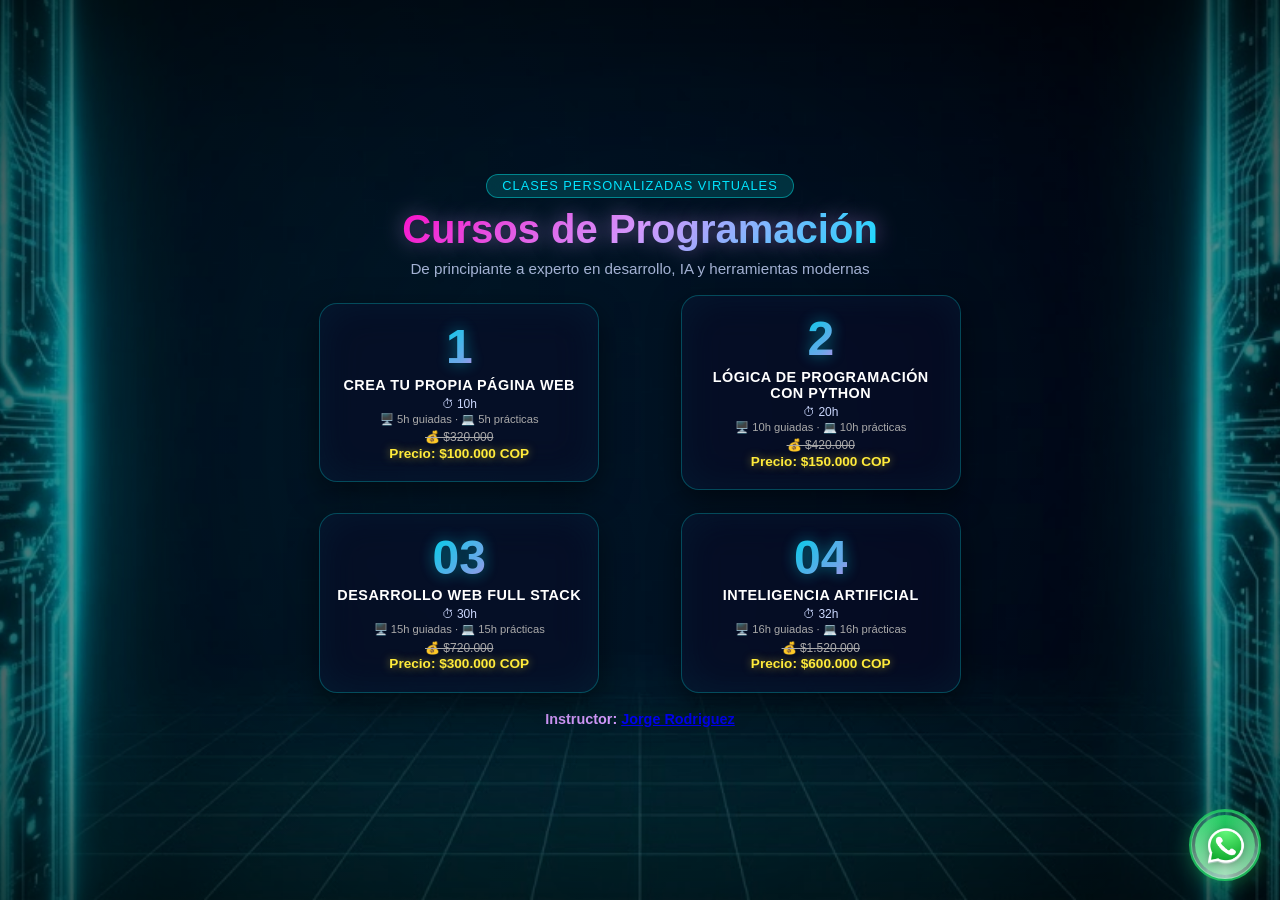
==== index.html @ 9ea20f33 "test" ====
<!DOCTYPE html>
<html lang="es">

<head>
    <meta charset="UTF-8">
    <meta name="viewport" content="width=device-width, initial-scale=1.0">
    <title>Cursos de Programación · Clases Personalizadas</title>
    <link rel="stylesheet" href="css/estilos.css">
</head>

<body>
    <div class="container">
        <div class="slide active">
            <span class="badge">Clases personalizadas virtuales</span>
            <h1>Cursos de Programación</h1>
            <p class="subtitulo">De principiante a experto en desarrollo, IA y herramientas modernas</p>

            <div class="grid-cursos">
                <!-- Curso 1: Básico Web (14h) -->
                <div class="curso-wrapper">
                    <div class="tarjeta-curso" data-curso="web-basico">
                        <span class="curso-numero">1</span>
                        <h3>Crea tu propia página web</h3>
                        <p class="duracion">⏱ 10h <span class="dist-horas">🖥️ 5h guiadas · 💻 5h prácticas</span></p>
                        <p class="precio-original">💰 $320.000</p>
                        <p class="precio-especial">Precio: $100.000 COP</p>
                    </div>
                    <div class="modal-curso">
                        <button class="modal-cerrar">&times;</button>
                        <a href="pr/index.html" class="item-modal">
                            <span class="item-num">1</span>
                            <span class="item-nombre">Antigravity</span>
                            <span class="item-horas">2h</span>
                        </a>
                        <a href="pr/index.html" class="item-modal">
                            <span class="item-num">2</span>
                            <span class="item-nombre">HTML Básico</span>
                            <span class="item-horas">6h</span>
                        </a>
                        <a href="pr/index.html" class="item-modal">
                            <span class="item-num">3</span>
                            <span class="item-nombre">Gemini & ChatGPT</span>
                            <span class="item-horas">2h</span>
                        </a>
                    </div>
                </div>

                <!-- Curso 2: Lógica (24h) -->
                <div class="curso-wrapper">
                    <div class="tarjeta-curso" data-curso="logica">
                        <span class="curso-numero">2</span>
                        <h3>Lógica de Programación con Python</h3>
                        <p class="duracion">⏱ 20h <span class="dist-horas">🖥️ 10h guiadas · 💻 10h prácticas</span></p>
                        <p class="precio-original">💰 $420.000</p>
                        <p class="precio-especial">Precio: $150.000 COP</p>
                    </div>
                    <div class="modal-curso">
                        <button class="modal-cerrar">&times;</button>
                        <a href="pr/mision3/index.html" class="item-modal">
                            <span class="item-num">1</span>
                            <span class="item-nombre">Lógica y Algoritmos</span>
                            <span class="item-horas">8h</span>
                        </a>
                        <a href="pr/mision3/index.html" class="item-modal">
                            <span class="item-num">2</span>
                            <span class="item-nombre">Python Esencial</span>
                            <span class="item-horas">8h</span>
                        </a>
                        <a href="pr/mision3/index.html" class="item-modal">
                            <span class="item-num">3</span>
                            <span class="item-nombre">Proyectos Lógicos</span>
                            <span class="item-horas">4h</span>
                        </a>
                    </div>
                </div>

                <!-- Curso 3: Full Stack (30h) -->
                <div class="curso-wrapper">
                    <div class="tarjeta-curso" data-curso="fullstack">
                        <span class="curso-numero">03</span>
                        <h3>Desarrollo Web Full Stack</h3>
                        <p class="duracion">⏱ 30h <span class="dist-horas">🖥️ 15h guiadas · 💻 15h prácticas</span></p>
                        <p class="precio-original">💰 $720.000</p>
                        <p class="precio-especial">Precio: $300.000 COP</p>
                    </div>
                    <div class="modal-curso">
                        <button class="modal-cerrar">&times;</button>
                        <a href="pri/index.html" class="item-modal">
                            <span class="item-num">1</span>
                            <span class="item-nombre">MySQL</span>
                            <span class="item-horas">8h</span>
                        </a>
                        <a href="pri/index.html" class="item-modal">
                            <span class="item-num">2</span>
                            <span class="item-nombre">Backend con Python</span>
                            <span class="item-horas">12h</span>
                        </a>
                        <a href="pri/index.html" class="item-modal">
                            <span class="item-num">3</span>
                            <span class="item-nombre">Frontend con React</span>
                            <span class="item-horas">10h</span>
                        </a>
                    </div>
                </div>

                <!-- Curso 4: IA (32h) -->
                <div class="curso-wrapper">
                    <div class="tarjeta-curso" data-curso="ia">
                        <span class="curso-numero">04</span>
                        <h3>Inteligencia Artificial</h3>
                        <p class="duracion">⏱ 32h <span class="dist-horas">🖥️ 16h guiadas · 💻 16h prácticas</span></p>
                        <p class="precio-original">💰 $1.520.000</p>
                        <p class="precio-especial">Precio: $600.000 COP</p>
                    </div>
                    <div class="modal-curso">
                        <button class="modal-cerrar">&times;</button>
                        <a href="ai/index.html" class="item-modal">
                            <span class="item-num">1</span>
                            <span class="item-nombre">Python para Datos</span>
                            <span class="item-horas">10h</span>
                        </a>
                        <a href="ai/index.html" class="item-modal">
                            <span class="item-num">2</span>
                            <span class="item-nombre">Fundamentos de IA</span>
                            <span class="item-horas">12h</span>
                        </a>
                        <a href="ai/index.html" class="item-modal">
                            <span class="item-num">3</span>
                            <span class="item-nombre">Machine Learning</span>
                            <span class="item-horas">10h</span>
                        </a>
                    </div>
                </div>
            </div>

            <p class="instructor">Instructor: <a href="https://sitioz.com/jorge" target="_blank"
                    rel="noopener noreferrer">Jorge Rodriguez</a></p>
        </div>
    </div>

    <!-- Botón flotante de WhatsApp con imagen wp.jpg -->
    <a href="https://wa.me/573133275812?text=Hola%20Jorge%2C%20me%20interesan%20tus%20clases%20de%20programación"
        target="_blank" class="btn-wa-flotante">
        <img src="images/wp.png" alt="WhatsApp">
    </a>

    <script src="js/script.js"></script>
</body>

</html>
---- css/estilos.css ----
/* ===== RESET Y BASE ===== */
* {
    margin: 0;
    padding: 0;
    box-sizing: border-box;
}

html,
body {
    width: 100%;
    height: 100%;
    overflow: hidden;
    font-family: 'Segoe UI', 'Arial', sans-serif;
    color: #ffffff;
    background: #0a0a1a;
    background-image: url("../images/fondo.jpeg");
    background-size: cover;
    background-repeat: no-repeat;
    background-position: center;
    box-shadow: inset 0 0 200px rgba(0, 0, 0, 0.7);
    position: relative;
}

/* ===== HAZ DE LUZ ANIMADO EN EL FONDO ===== */
body::after {
    content: "";
    position: fixed;
    top: -50%;
    left: -50%;
    width: 200%;
    height: 200%;
    background: radial-gradient(circle at 20% 50%, rgba(0, 229, 255, 0.08) 0%, transparent 60%);
    animation: sweepLight 12s infinite linear;
    pointer-events: none;
    z-index: 0;
}

@keyframes sweepLight {
    0% {
        transform: translate(-30%, -30%) rotate(0deg);
    }

    100% {
        transform: translate(30%, 30%) rotate(360deg);
    }
}

/* ===== CONTENEDOR PRINCIPAL ===== */
.container {
    width: 100%;
    height: 100%;
    display: flex;
    flex-direction: column;
    justify-content: center;
    align-items: center;
    padding: 1.5vh 3vw;
    background: radial-gradient(circle at center, transparent 30%, rgba(0, 0, 0, 0.5) 100%);
    position: relative;
    z-index: 1;
}

.slide {
    display: flex;
    flex-direction: column;
    align-items: center;
    justify-content: center;
    width: 100%;
    max-height: 100%;
    text-align: center;
    z-index: 2;
}

/* ===== BADGE ===== */
.badge {
    display: inline-block;
    padding: 0.3em 1.2em;
    background: rgba(0, 255, 255, 0.15);
    border: 1px solid rgba(0, 255, 255, 0.4);
    border-radius: 50px;
    color: #00e5ff;
    font-size: 0.8rem;
    letter-spacing: 1px;
    text-transform: uppercase;
    margin-bottom: 1vh;
    backdrop-filter: blur(10px);
    animation: pulseBadge 3s infinite;
}

@keyframes pulseBadge {

    0%,
    100% {
        box-shadow: 0 0 8px rgba(0, 229, 255, 0.4);
    }

    50% {
        box-shadow: 0 0 18px rgba(0, 229, 255, 0.8);
    }
}

/* ===== TIPOGRAFÍA ===== */
h1 {
    font-size: clamp(1.8rem, 4vw, 2.5rem);
    font-weight: 800;
    background: linear-gradient(135deg, #ff00c3, #d49afe, #00e5ff);
    -webkit-background-clip: text;
    -webkit-text-fill-color: transparent;
    background-clip: text;
    margin-bottom: 0.2em;
    text-shadow: 0 0 20px rgba(212, 154, 254, 0.5);
}

.subtitulo {
    font-size: clamp(0.8rem, 1.5vw, 0.95rem);
    opacity: 0.8;
    margin-bottom: 2vh;
    color: #ccd9ff;
}

.instructor {
    color: #d49afe;
    margin-top: 2vh;
    font-size: 0.9rem;
    font-weight: 600;
}

/* ===== CUADRÍCULA 2x2 (más compacta) ===== */
.grid-cursos {
    display: grid;
    grid-template-columns: repeat(2, 1fr);
    gap: 1.8vw;
    max-width: 700px;
    width: 100%;
    margin: 0 auto;
    justify-items: center;
    align-items: center;
}

/* ===== WRAPPER ===== */
.curso-wrapper {
    position: relative;
    width: 100%;
    max-width: 280px;
    display: flex;
    flex-direction: column;
    align-items: center;
    z-index: auto;
}

/* ===== TARJETAS DE CURSO (más pequeñas) ===== */
.tarjeta-curso {
    position: relative;
    background: rgba(10, 10, 40, 0.5);
    backdrop-filter: blur(20px);
    border: 1px solid rgba(0, 255, 255, 0.25);
    border-radius: 18px;
    padding: 1.2em 0.8em;
    width: 100%;
    cursor: pointer;
    transition: all 0.4s ease;
    text-align: center;
    display: flex;
    flex-direction: column;
    align-items: center;
    justify-content: center;
    min-height: 150px;
    box-shadow: 0 10px 30px rgba(0, 0, 0, 0.5), inset 0 0 40px rgba(0, 255, 255, 0.05);
    overflow: hidden;
    z-index: auto;
}

/* Reflejo shimmer */
.tarjeta-curso::after {
    content: "";
    position: absolute;
    top: 0;
    left: -150%;
    width: 100%;
    height: 100%;
    background: linear-gradient(90deg, transparent, rgba(255, 255, 255, 0.1), transparent);
    transform: skewX(-25deg);
    animation: shimmer 4s infinite;
}

@keyframes shimmer {
    0% {
        left: -150%;
    }

    60% {
        left: 150%;
    }

    100% {
        left: 150%;
    }
}

.tarjeta-curso:hover {
    border-color: #00e5ff;
    box-shadow: 0 0 35px rgba(0, 229, 255, 0.4), inset 0 0 60px rgba(0, 255, 255, 0.1);
    background: rgba(10, 10, 50, 0.7);
}

/* Número */
.curso-numero {
    font-size: 3rem;
    font-weight: 900;
    line-height: 1;
    background: linear-gradient(135deg, #00e5ff, #d49afe);
    -webkit-background-clip: text;
    -webkit-text-fill-color: transparent;
    background-clip: text;
    opacity: 0.9;
    margin-bottom: 0.05em;
    text-shadow: 0 0 15px rgba(0, 229, 255, 0.5);
    animation: floatNumber 3s ease-in-out infinite;
}

@keyframes floatNumber {

    0%,
    100% {
        transform: translateY(0);
    }

    50% {
        transform: translateY(-5px);
    }
}

.tarjeta-curso h3 {
    font-size: 0.9rem;
    font-weight: 600;
    color: #ffffff;
    margin: 0.2em 0;
    text-transform: uppercase;
    letter-spacing: 0.5px;
}

/* Duración (junto con distribución) */
.tarjeta-curso .duracion {
    font-size: 0.75rem;
    color: #ccd9ff;
    margin: 0.1em 0;
    font-weight: 500;
    line-height: 1.3;
}

.dist-horas {
    display: block;
    font-size: 0.7rem;
    color: #aaa;
    font-weight: 400;
}

/* Precio original tachado */
.precio-original {
    font-size: 0.75rem;
    color: #aaa;
    text-decoration: line-through;
    margin: 0.2em 0 0;
    font-weight: 500;
}

/* Precio especial */
.precio-especial {
    font-size: 0.85rem;
    color: #ffeb3b;
    font-weight: 700;
    margin: 0.1em 0;
    text-shadow: 0 0 8px rgba(255, 235, 59, 0.5);
}

/* ===== MODAL (sin cambios) ===== */
.modal-curso {
    display: none;
    position: fixed;
    top: 50%;
    left: 50%;
    transform: translate(-50%, -50%);
    width: 70vw;
    max-width: 800px;
    background: rgba(8, 8, 30, 0.95);
    backdrop-filter: blur(30px);
    border: 1px solid rgba(0, 255, 255, 0.5);
    border-radius: 24px;
    padding: 2.8rem 2rem 2rem;
    z-index: 9999;
    box-shadow: 0 0 80px rgba(0, 229, 255, 0.3), 0 30px 50px rgba(0, 0, 0, 0.8);
    flex-direction: row;
    justify-content: center;
    align-items: stretch;
    gap: 1.5rem;
    transition: opacity 0.3s ease;
}

.curso-wrapper:hover .modal-curso {
    display: flex;
}

.curso-wrapper.modal-abierto .modal-curso {
    display: flex;
}

.modal-cerrar {
    position: absolute;
    top: 12px;
    right: 18px;
    background: transparent;
    border: none;
    color: #ffffff;
    font-size: 2.2rem;
    cursor: pointer;
    opacity: 0.7;
    z-index: 10001;
}

.modal-cerrar:hover {
    opacity: 1;
    color: #00e5ff;
}

.item-modal {
    flex: 1;
    background: rgba(255, 255, 255, 0.04);
    border: 1px solid rgba(255, 255, 255, 0.15);
    border-radius: 16px;
    padding: 1.8rem 0.8rem;
    text-decoration: none;
    color: #ffffff;
    font-weight: bold;
    transition: all 0.3s;
    display: flex;
    flex-direction: column;
    justify-content: center;
    align-items: center;
    text-align: center;
    backdrop-filter: blur(10px);
    position: relative;
    z-index: 10002;
    gap: 0.5em;
}

.item-modal:hover {
    background: rgba(0, 229, 255, 0.1);
    border-color: #00e5ff;
    color: #00e5ff;
    transform: scale(1.03);
    box-shadow: 0 0 25px rgba(0, 229, 255, 0.3);
}

.item-num {
    font-size: 1.5rem;
    font-weight: 900;
    color: #d49afe;
}

.item-nombre {
    font-size: 0.95rem;
    font-weight: 600;
}

.item-horas {
    font-size: 0.9rem;
    background: rgba(0, 229, 255, 0.2);
    padding: 0.2em 1em;
    border-radius: 20px;
    color: #00e5ff;
}

/* ===== BOTÓN FLOTANTE WHATSAPP (MEJORADO) ===== */
.btn-wa-flotante {
    position: fixed;
    bottom: 25px;
    right: 25px;
    width: 60px;
    height: 60px;
    border-radius: 50%;
    background: linear-gradient(135deg, #25D366, #1da851);
    box-shadow: 0 4px 25px rgba(37, 211, 102, 0.6);
    display: flex;
    align-items: center;
    justify-content: center;
    z-index: 9998;
    transition: transform 0.3s, box-shadow 0.3s;
    overflow: visible; /* permite que el anillo sea visible fuera */
    animation: pulseWA 2s infinite;
}

/* Anillo expansivo animado */
.btn-wa-flotante::before {
    content: "";
    position: absolute;
    top: -6px;
    left: -6px;
    right: -6px;
    bottom: -6px;
    border-radius: 50%;
    border: 3px solid rgba(37, 211, 102, 0.8);
    animation: ringWA 2s infinite;
    z-index: -1;
}

/* Brillo que recorre el borde */
.btn-wa-flotante::after {
    content: "";
    position: absolute;
    top: -4px;
    left: -4px;
    right: -4px;
    bottom: -4px;
    border-radius: 50%;
    background: conic-gradient(from 0deg, transparent, rgba(255,255,255,0.6), transparent);
    animation: rotateGlow 3s linear infinite;
    z-index: -1;
}

/* Imagen del botón */
.btn-wa-flotante img {
    width: 65%;
    height: 65%;
    object-fit: contain;
    z-index: 1;
    filter: drop-shadow(0 2px 4px rgba(0,0,0,0.3));
}

/* Efecto hover */
.btn-wa-flotante:hover {
    transform: scale(1.15);
    box-shadow: 0 6px 30px rgba(37, 211, 102, 0.9);
}

/* Animación de pulso */
@keyframes pulseWA {
    0% {
        box-shadow: 0 4px 25px rgba(37, 211, 102, 0.6);
    }
    50% {
        box-shadow: 0 4px 40px rgba(37, 211, 102, 0.9), 0 0 60px rgba(37, 211, 102, 0.3);
    }
    100% {
        box-shadow: 0 4px 25px rgba(37, 211, 102, 0.6);
    }
}

/* Animación del anillo expansivo */
@keyframes ringWA {
    0% {
        transform: scale(1);
        opacity: 1;
    }
    100% {
        transform: scale(1.5);
        opacity: 0;
    }
}

/* Animación de brillo giratorio */
@keyframes rotateGlow {
    0% {
        transform: rotate(0deg);
    }
    100% {
        transform: rotate(360deg);
    }
}

/* ===== OCULTAR NO USADOS ===== */
.nav,
.modal,
pre,
ul {
    display: none;
}
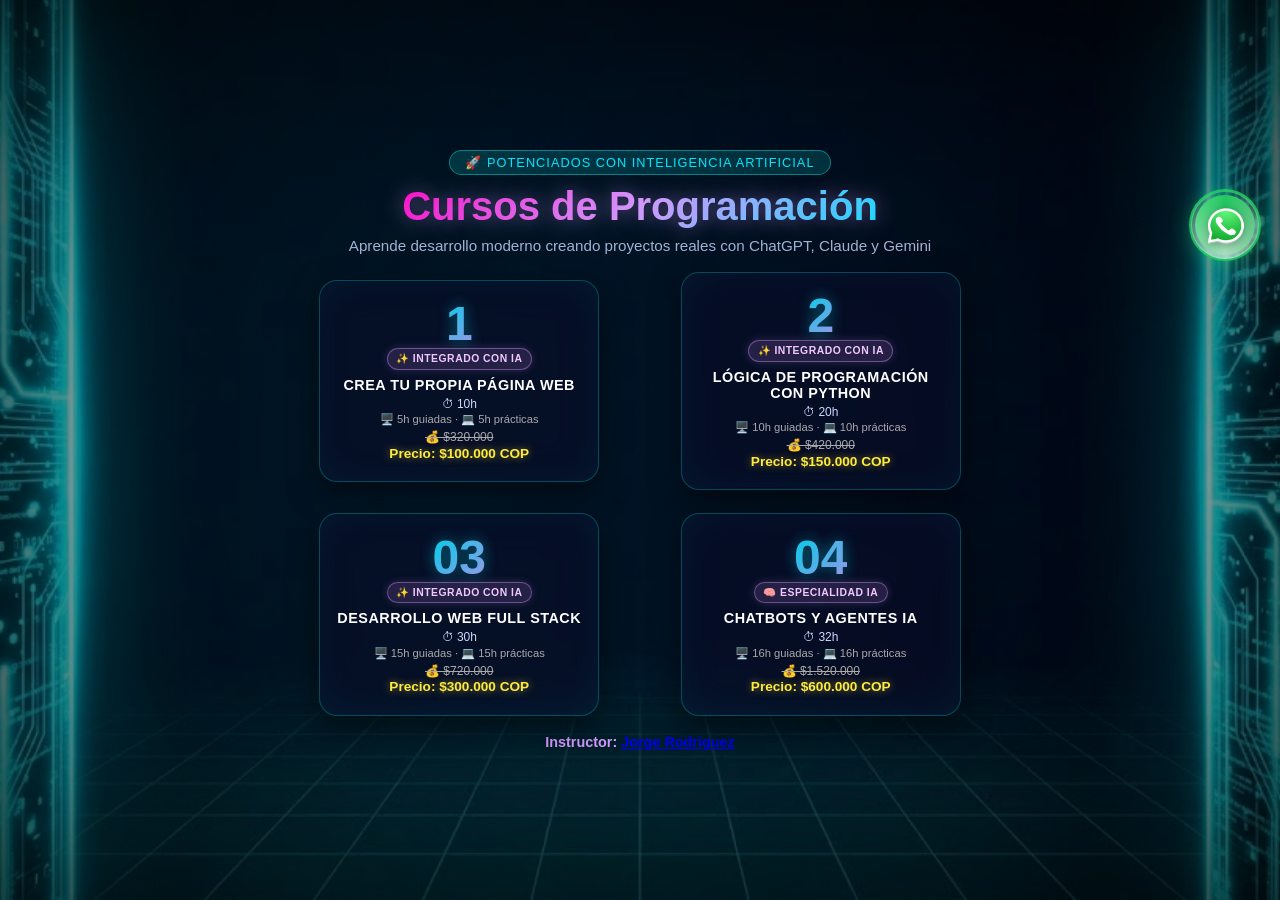
==== commit 7b4d0db6: "test" ====
--- a/index.html
+++ b/index.html
@@ -5,21 +5,22 @@
     <meta charset="UTF-8">
     <meta name="viewport" content="width=device-width, initial-scale=1.0">
     <title>Cursos de Programación · Clases Personalizadas</title>
-    <link rel="stylesheet" href="css/estilos.css">
+    <link rel="stylesheet" href="css/styles.css">
 </head>
 
 <body>
     <div class="container">
         <div class="slide active">
-            <span class="badge">Clases personalizadas virtuales</span>
+            <span class="badge">🚀 Potenciados con Inteligencia Artificial</span>
             <h1>Cursos de Programación</h1>
-            <p class="subtitulo">De principiante a experto en desarrollo, IA y herramientas modernas</p>
+            <p class="subtitulo">Aprende desarrollo moderno creando proyectos reales con ChatGPT, Claude y Gemini</p>
 
             <div class="grid-cursos">
                 <!-- Curso 1: Básico Web (14h) -->
                 <div class="curso-wrapper">
                     <div class="tarjeta-curso" data-curso="web-basico">
                         <span class="curso-numero">1</span>
+                        <span class="badge-ia">✨ Integrado con IA</span>
                         <h3>Crea tu propia página web</h3>
                         <p class="duracion">⏱ 10h <span class="dist-horas">🖥️ 5h guiadas · 💻 5h prácticas</span></p>
                         <p class="precio-original">💰 $320.000</p>
@@ -49,6 +50,7 @@
                 <div class="curso-wrapper">
                     <div class="tarjeta-curso" data-curso="logica">
                         <span class="curso-numero">2</span>
+                        <span class="badge-ia">✨ Integrado con IA</span>
                         <h3>Lógica de Programación con Python</h3>
                         <p class="duracion">⏱ 20h <span class="dist-horas">🖥️ 10h guiadas · 💻 10h prácticas</span></p>
                         <p class="precio-original">💰 $420.000</p>
@@ -56,17 +58,17 @@
                     </div>
                     <div class="modal-curso">
                         <button class="modal-cerrar">&times;</button>
-                        <a href="pr/mision3/index.html" class="item-modal">
+                        <a href="pr/modulo3/index.html" class="item-modal">
                             <span class="item-num">1</span>
                             <span class="item-nombre">Lógica y Algoritmos</span>
                             <span class="item-horas">8h</span>
                         </a>
-                        <a href="pr/mision3/index.html" class="item-modal">
+                        <a href="pr/modulo3/index.html" class="item-modal">
                             <span class="item-num">2</span>
                             <span class="item-nombre">Python Esencial</span>
                             <span class="item-horas">8h</span>
                         </a>
-                        <a href="pr/mision3/index.html" class="item-modal">
+                        <a href="pr/modulo3/index.html" class="item-modal">
                             <span class="item-num">3</span>
                             <span class="item-nombre">Proyectos Lógicos</span>
                             <span class="item-horas">4h</span>
@@ -78,6 +80,7 @@
                 <div class="curso-wrapper">
                     <div class="tarjeta-curso" data-curso="fullstack">
                         <span class="curso-numero">03</span>
+                        <span class="badge-ia">✨ Integrado con IA</span>
                         <h3>Desarrollo Web Full Stack</h3>
                         <p class="duracion">⏱ 30h <span class="dist-horas">🖥️ 15h guiadas · 💻 15h prácticas</span></p>
                         <p class="precio-original">💰 $720.000</p>
@@ -85,17 +88,17 @@
                     </div>
                     <div class="modal-curso">
                         <button class="modal-cerrar">&times;</button>
-                        <a href="pri/index.html" class="item-modal">
+                        <a href="pri/modulo1/index.html" class="item-modal">
                             <span class="item-num">1</span>
                             <span class="item-nombre">MySQL</span>
                             <span class="item-horas">8h</span>
                         </a>
-                        <a href="pri/index.html" class="item-modal">
+                        <a href="pri/modulo2/index.html" class="item-modal">
                             <span class="item-num">2</span>
                             <span class="item-nombre">Backend con Python</span>
                             <span class="item-horas">12h</span>
                         </a>
-                        <a href="pri/index.html" class="item-modal">
+                        <a href="pri/modulo3/index.html" class="item-modal">
                             <span class="item-num">3</span>
                             <span class="item-nombre">Frontend con React</span>
                             <span class="item-horas">10h</span>
@@ -107,7 +110,8 @@
                 <div class="curso-wrapper">
                     <div class="tarjeta-curso" data-curso="ia">
                         <span class="curso-numero">04</span>
-                        <h3>Inteligencia Artificial</h3>
+                        <span class="badge-ia">🧠 Especialidad IA</span>
+                        <h3>Chatbots y Agentes IA</h3>
                         <p class="duracion">⏱ 32h <span class="dist-horas">🖥️ 16h guiadas · 💻 16h prácticas</span></p>
                         <p class="precio-original">💰 $1.520.000</p>
                         <p class="precio-especial">Precio: $600.000 COP</p>
@@ -126,7 +130,7 @@
                         </a>
                         <a href="ai/index.html" class="item-modal">
                             <span class="item-num">3</span>
-                            <span class="item-nombre">Machine Learning</span>
+                            <span class="item-nombre">Chatbots y Agentes IA</span>
                             <span class="item-horas">10h</span>
                         </a>
                     </div>
@@ -145,6 +149,19 @@
     </a>
 
     <script src="js/script.js"></script>
+    <!-- Google tag (gtag.js) -->
+    <script async src="https://www.googletagmanager.com/gtag/js?id=AW-1001567483"></script>
+    <script>
+        window.dataLayer = window.dataLayer || [];
+        function gtag() { dataLayer.push(arguments); }
+        gtag('js', new Date());
+
+        gtag('config', 'AW-1001567483');
+    </script>
+
+    <script async src="https://pagead2.googlesyndication.com/pagead/js/adsbygoogle.js?client=ca-pub-6639948221654978"
+        crossorigin="anonymous"></script>
+    <script src="https://chat.sitioz.com/js/chat-widget.js"></script>
 </body>
 
 </html>
--- a/css/styles.css
+++ b/css/styles.css
@@ -0,0 +1,514 @@
+/* ===== RESET Y BASE ===== */
+* {
+    margin: 0;
+    padding: 0;
+    box-sizing: border-box;
+}
+
+html,
+body {
+    width: 100%;
+    height: 100%;
+    overflow: hidden;
+    font-family: 'Segoe UI', 'Arial', sans-serif;
+    color: #ffffff;
+    background: #0a0a1a;
+    background-image: url("../images/fondo.jpeg");
+    background-size: cover;
+    background-repeat: no-repeat;
+    background-position: center;
+    box-shadow: inset 0 0 200px rgba(0, 0, 0, 0.7);
+    position: relative;
+}
+
+/* ===== HAZ DE LUZ ANIMADO EN EL FONDO ===== */
+body::after {
+    content: "";
+    position: fixed;
+    top: -50%;
+    left: -50%;
+    width: 200%;
+    height: 200%;
+    background: radial-gradient(circle at 20% 50%, rgba(0, 229, 255, 0.08) 0%, transparent 60%);
+    animation: sweepLight 12s infinite linear;
+    pointer-events: none;
+    z-index: 0;
+}
+
+@keyframes sweepLight {
+    0% {
+        transform: translate(-30%, -30%) rotate(0deg);
+    }
+
+    100% {
+        transform: translate(30%, 30%) rotate(360deg);
+    }
+}
+
+/* ===== CONTENEDOR PRINCIPAL ===== */
+.container {
+    width: 100%;
+    height: 100%;
+    display: flex;
+    flex-direction: column;
+    justify-content: center;
+    align-items: center;
+    padding: 1.5vh 3vw;
+    background: radial-gradient(circle at center, transparent 30%, rgba(0, 0, 0, 0.5) 100%);
+    position: relative;
+    z-index: 1;
+}
+
+.slide {
+    display: flex;
+    flex-direction: column;
+    align-items: center;
+    justify-content: center;
+    width: 100%;
+    max-height: 100%;
+    text-align: center;
+    z-index: 2;
+}
+
+/* ===== BADGE ===== */
+.badge {
+    display: inline-block;
+    padding: 0.3em 1.2em;
+    background: rgba(0, 255, 255, 0.15);
+    border: 1px solid rgba(0, 255, 255, 0.4);
+    border-radius: 50px;
+    color: #00e5ff;
+    font-size: 0.8rem;
+    letter-spacing: 1px;
+    text-transform: uppercase;
+    margin-bottom: 1vh;
+    backdrop-filter: blur(10px);
+    animation: pulseBadge 3s infinite;
+}
+
+@keyframes pulseBadge {
+
+    0%,
+    100% {
+        box-shadow: 0 0 8px rgba(0, 229, 255, 0.4);
+    }
+
+    50% {
+        box-shadow: 0 0 18px rgba(0, 229, 255, 0.8);
+    }
+}
+
+/* ===== BADGE IA EN TARJETAS ===== */
+.badge-ia {
+    display: inline-block;
+    padding: 0.3em 0.8em;
+    background: rgba(212, 154, 254, 0.15);
+    border: 1px solid rgba(212, 154, 254, 0.4);
+    border-radius: 30px;
+    color: #f0c8ff;
+    font-size: 0.65rem;
+    font-weight: 700;
+    letter-spacing: 0.5px;
+    text-transform: uppercase;
+    margin-top: -0.2em;
+    margin-bottom: 0.4em;
+    backdrop-filter: blur(5px);
+    box-shadow: 0 0 10px rgba(212, 154, 254, 0.2);
+    animation: pulseBadgeIA 3s infinite alternate;
+}
+
+@keyframes pulseBadgeIA {
+    0% {
+        box-shadow: 0 0 5px rgba(212, 154, 254, 0.2);
+        border-color: rgba(212, 154, 254, 0.3);
+    }
+    100% {
+        box-shadow: 0 0 15px rgba(212, 154, 254, 0.6);
+        border-color: rgba(212, 154, 254, 0.8);
+        color: #ffffff;
+    }
+}
+
+/* ===== TIPOGRAFÍA ===== */
+h1 {
+    font-size: clamp(1.8rem, 4vw, 2.5rem);
+    font-weight: 800;
+    background: linear-gradient(135deg, #ff00c3, #d49afe, #00e5ff);
+    -webkit-background-clip: text;
+    -webkit-text-fill-color: transparent;
+    background-clip: text;
+    margin-bottom: 0.2em;
+    text-shadow: 0 0 20px rgba(212, 154, 254, 0.5);
+}
+
+.subtitulo {
+    font-size: clamp(0.8rem, 1.5vw, 0.95rem);
+    opacity: 0.8;
+    margin-bottom: 2vh;
+    color: #ccd9ff;
+}
+
+.instructor {
+    color: #d49afe;
+    margin-top: 2vh;
+    font-size: 0.9rem;
+    font-weight: 600;
+}
+
+/* ===== CUADRÍCULA 2x2 (más compacta) ===== */
+.grid-cursos {
+    display: grid;
+    grid-template-columns: repeat(2, 1fr);
+    gap: 1.8vw;
+    max-width: 700px;
+    width: 100%;
+    margin: 0 auto;
+    justify-items: center;
+    align-items: center;
+}
+
+/* ===== WRAPPER ===== */
+.curso-wrapper {
+    position: relative;
+    width: 100%;
+    max-width: 280px;
+    display: flex;
+    flex-direction: column;
+    align-items: center;
+    z-index: auto;
+}
+
+/* ===== TARJETAS DE CURSO (más pequeñas) ===== */
+.tarjeta-curso {
+    position: relative;
+    background: rgba(10, 10, 40, 0.5);
+    backdrop-filter: blur(20px);
+    border: 1px solid rgba(0, 255, 255, 0.25);
+    border-radius: 18px;
+    padding: 1.2em 0.8em;
+    width: 100%;
+    cursor: pointer;
+    transition: all 0.4s ease;
+    text-align: center;
+    display: flex;
+    flex-direction: column;
+    align-items: center;
+    justify-content: center;
+    min-height: 150px;
+    box-shadow: 0 10px 30px rgba(0, 0, 0, 0.5), inset 0 0 40px rgba(0, 255, 255, 0.05);
+    overflow: hidden;
+    z-index: auto;
+}
+
+/* Reflejo shimmer */
+.tarjeta-curso::after {
+    content: "";
+    position: absolute;
+    top: 0;
+    left: -150%;
+    width: 100%;
+    height: 100%;
+    background: linear-gradient(90deg, transparent, rgba(255, 255, 255, 0.1), transparent);
+    transform: skewX(-25deg);
+    animation: shimmer 4s infinite;
+}
+
+@keyframes shimmer {
+    0% {
+        left: -150%;
+    }
+
+    60% {
+        left: 150%;
+    }
+
+    100% {
+        left: 150%;
+    }
+}
+
+.tarjeta-curso:hover {
+    border-color: #00e5ff;
+    box-shadow: 0 0 35px rgba(0, 229, 255, 0.4), inset 0 0 60px rgba(0, 255, 255, 0.1);
+    background: rgba(10, 10, 50, 0.7);
+}
+
+/* Número */
+.curso-numero {
+    font-size: 3rem;
+    font-weight: 900;
+    line-height: 1;
+    background: linear-gradient(135deg, #00e5ff, #d49afe);
+    -webkit-background-clip: text;
+    -webkit-text-fill-color: transparent;
+    background-clip: text;
+    opacity: 0.9;
+    margin-bottom: 0.05em;
+    text-shadow: 0 0 15px rgba(0, 229, 255, 0.5);
+    animation: floatNumber 3s ease-in-out infinite;
+}
+
+@keyframes floatNumber {
+
+    0%,
+    100% {
+        transform: translateY(0);
+    }
+
+    50% {
+        transform: translateY(-5px);
+    }
+}
+
+.tarjeta-curso h3 {
+    font-size: 0.9rem;
+    font-weight: 600;
+    color: #ffffff;
+    margin: 0.2em 0;
+    text-transform: uppercase;
+    letter-spacing: 0.5px;
+}
+
+/* Duración (junto con distribución) */
+.tarjeta-curso .duracion {
+    font-size: 0.75rem;
+    color: #ccd9ff;
+    margin: 0.1em 0;
+    font-weight: 500;
+    line-height: 1.3;
+}
+
+.dist-horas {
+    display: block;
+    font-size: 0.7rem;
+    color: #aaa;
+    font-weight: 400;
+}
+
+/* Precio original tachado */
+.precio-original {
+    font-size: 0.75rem;
+    color: #aaa;
+    text-decoration: line-through;
+    margin: 0.2em 0 0;
+    font-weight: 500;
+}
+
+/* Precio especial */
+.precio-especial {
+    font-size: 0.85rem;
+    color: #ffeb3b;
+    font-weight: 700;
+    margin: 0.1em 0;
+    text-shadow: 0 0 8px rgba(255, 235, 59, 0.5);
+}
+
+/* ===== MODAL (sin cambios) ===== */
+.modal-curso {
+    display: none;
+    position: fixed;
+    top: 50%;
+    left: 50%;
+    transform: translate(-50%, -50%);
+    width: 70vw;
+    max-width: 800px;
+    background: rgba(8, 8, 30, 0.95);
+    backdrop-filter: blur(30px);
+    border: 1px solid rgba(0, 255, 255, 0.5);
+    border-radius: 24px;
+    padding: 2.8rem 2rem 2rem;
+    z-index: 9999;
+    box-shadow: 0 0 80px rgba(0, 229, 255, 0.3), 0 30px 50px rgba(0, 0, 0, 0.8);
+    flex-direction: row;
+    justify-content: center;
+    align-items: stretch;
+    gap: 1.5rem;
+    transition: opacity 0.3s ease;
+}
+
+.curso-wrapper:hover .modal-curso {
+    display: flex;
+}
+
+.curso-wrapper.modal-abierto .modal-curso {
+    display: flex;
+}
+
+.modal-cerrar {
+    position: absolute;
+    top: 12px;
+    right: 18px;
+    background: transparent;
+    border: none;
+    color: #ffffff;
+    font-size: 2.2rem;
+    cursor: pointer;
+    opacity: 0.7;
+    z-index: 10001;
+}
+
+.modal-cerrar:hover {
+    opacity: 1;
+    color: #00e5ff;
+}
+
+.item-modal {
+    flex: 1;
+    background: rgba(255, 255, 255, 0.04);
+    border: 1px solid rgba(255, 255, 255, 0.15);
+    border-radius: 16px;
+    padding: 1.8rem 0.8rem;
+    text-decoration: none;
+    color: #ffffff;
+    font-weight: bold;
+    transition: all 0.3s;
+    display: flex;
+    flex-direction: column;
+    justify-content: center;
+    align-items: center;
+    text-align: center;
+    backdrop-filter: blur(10px);
+    position: relative;
+    z-index: 10002;
+    gap: 0.5em;
+}
+
+.item-modal:hover {
+    background: rgba(0, 229, 255, 0.1);
+    border-color: #00e5ff;
+    color: #00e5ff;
+    transform: scale(1.03);
+    box-shadow: 0 0 25px rgba(0, 229, 255, 0.3);
+}
+
+.item-num {
+    font-size: 1.5rem;
+    font-weight: 900;
+    color: #d49afe;
+}
+
+.item-nombre {
+    font-size: 0.95rem;
+    font-weight: 600;
+}
+
+.item-horas {
+    font-size: 0.9rem;
+    background: rgba(0, 229, 255, 0.2);
+    padding: 0.2em 1em;
+    border-radius: 20px;
+    color: #00e5ff;
+}
+
+/* ===== BOTÓN FLOTANTE WHATSAPP - Posición al 25% de la ventana ===== */
+.btn-wa-flotante {
+    position: fixed;
+    top: 25%;
+    /* 25% desde el borde superior */
+    transform: translateY(-50%);
+    /* centra el botón en ese punto */
+    right: 25px;
+    /* separación derecha (ajústala si quieres) */
+    width: 60px;
+    height: 60px;
+    border-radius: 50%;
+    background: linear-gradient(135deg, #25D366, #1da851);
+    box-shadow: 0 4px 25px rgba(37, 211, 102, 0.6);
+    display: flex;
+    align-items: center;
+    justify-content: center;
+    z-index: 9998;
+    transition: transform 0.3s, box-shadow 0.3s;
+    overflow: visible;
+    animation: pulseWA 2s infinite;
+}
+
+/* Anillo expansivo animado */
+.btn-wa-flotante::before {
+    content: "";
+    position: absolute;
+    top: -6px;
+    left: -6px;
+    right: -6px;
+    bottom: -6px;
+    border-radius: 50%;
+    border: 3px solid rgba(37, 211, 102, 0.8);
+    animation: ringWA 2s infinite;
+    z-index: -1;
+}
+
+/* Brillo que recorre el borde */
+.btn-wa-flotante::after {
+    content: "";
+    position: absolute;
+    top: -4px;
+    left: -4px;
+    right: -4px;
+    bottom: -4px;
+    border-radius: 50%;
+    background: conic-gradient(from 0deg, transparent, rgba(255, 255, 255, 0.6), transparent);
+    animation: rotateGlow 3s linear infinite;
+    z-index: -1;
+}
+
+/* Imagen del botón */
+.btn-wa-flotante img {
+    width: 65%;
+    height: 65%;
+    object-fit: contain;
+    z-index: 1;
+    filter: drop-shadow(0 2px 4px rgba(0, 0, 0, 0.3));
+}
+
+/* Efecto hover: mantiene el centrado vertical y agrega escala */
+.btn-wa-flotante:hover {
+    transform: translateY(-50%) scale(1.15);
+    box-shadow: 0 6px 30px rgba(37, 211, 102, 0.9);
+}
+
+/* Animación de pulso */
+@keyframes pulseWA {
+    0% {
+        box-shadow: 0 4px 25px rgba(37, 211, 102, 0.6);
+    }
+
+    50% {
+        box-shadow: 0 4px 40px rgba(37, 211, 102, 0.9), 0 0 60px rgba(37, 211, 102, 0.3);
+    }
+
+    100% {
+        box-shadow: 0 4px 25px rgba(37, 211, 102, 0.6);
+    }
+}
+
+/* Animación del anillo expansivo */
+@keyframes ringWA {
+    0% {
+        transform: scale(1);
+        opacity: 1;
+    }
+
+    100% {
+        transform: scale(1.5);
+        opacity: 0;
+    }
+}
+
+/* Animación de brillo giratorio */
+@keyframes rotateGlow {
+    0% {
+        transform: rotate(0deg);
+    }
+
+    100% {
+        transform: rotate(360deg);
+    }
+}
+
+/* ===== OCULTAR NO USADOS (opcional, según tu sitio) ===== */
+.nav,
+.modal,
+pre,
+ul {
+    display: none;
+}
